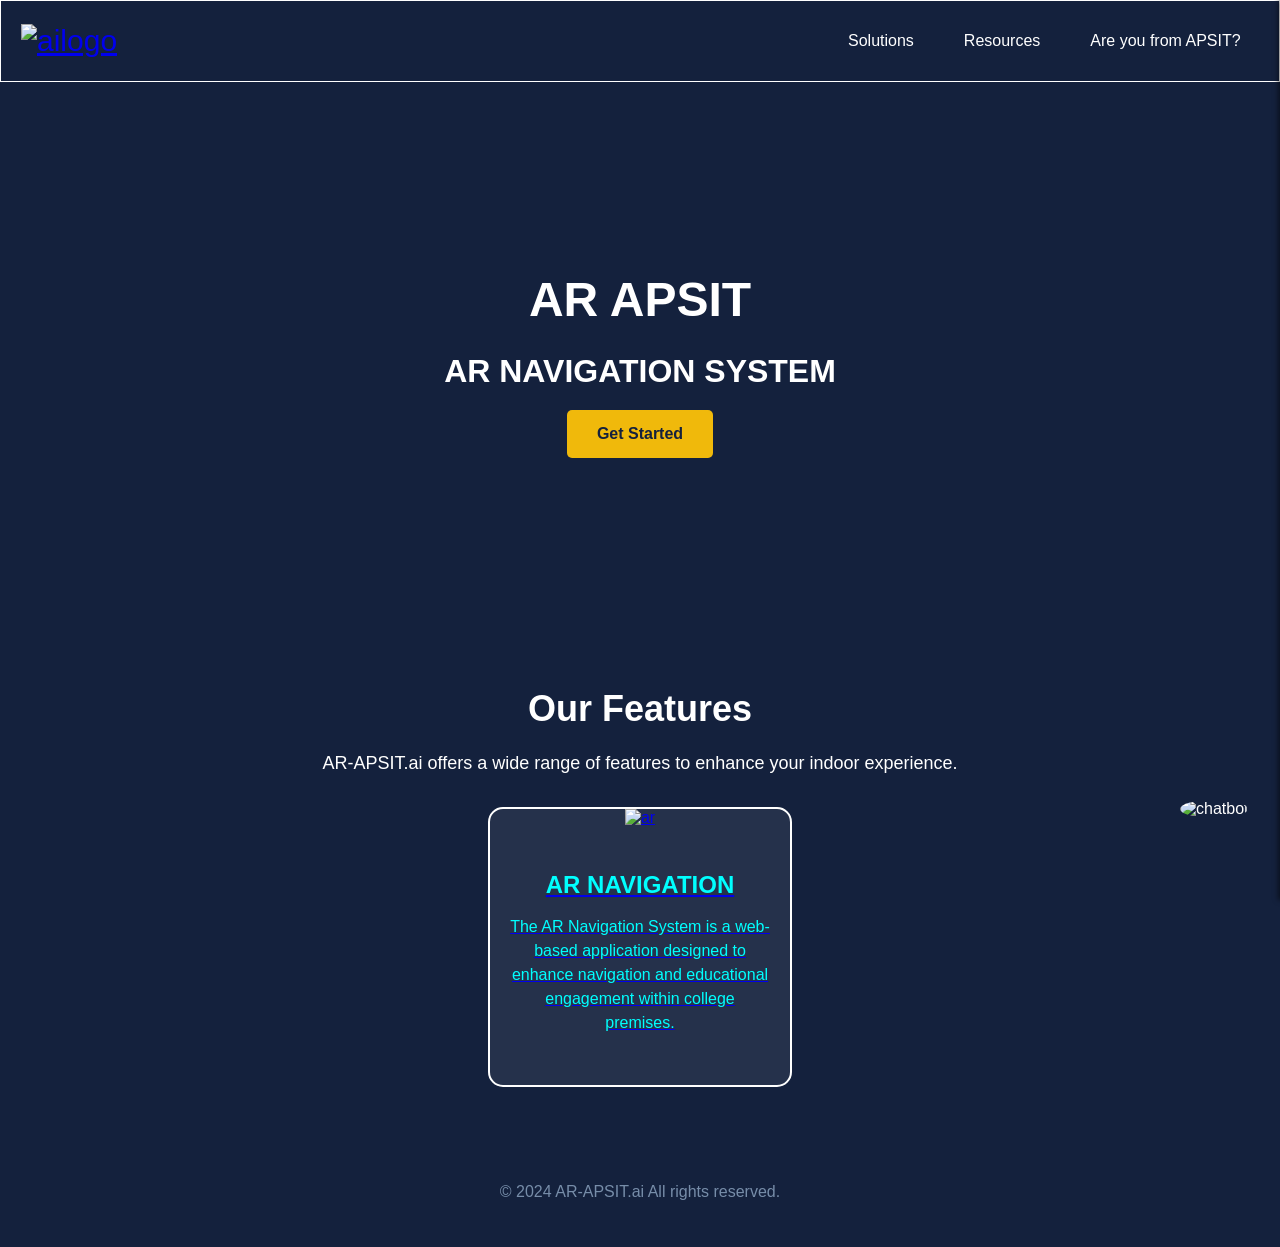
==== Website/dashboard.html @ 57c73254 "Add files via upload" ====
<!DOCTYPE html>
<html lang="en">

<head>
    <meta charset="UTF-8">
    <meta http-equiv="X-UA-Compatible" content="IE=edge">
    <meta name="viewport" content="width=device-width, initial-scale=1.0">
    <title>AR-APSIT.ai</title>
    <link rel="stylesheet" href="style.css">
    <script src="auth.js" defer type="module"></script>
</head>

<body>
    <header>
        <div class="logo">
            <a href="dashboard.html" target="_blank">
                <img src="apsit.png" alt="ailogo" style="cursor: pointer;">
            </a>
        </div>
        <nav>
            <ul class="nav">
                <li>Solutions
                    <ul type="none">
                        <li><a href="#">Overview</a></li>
                        <li><a href="#">IndoorMaps</a></li>
                    </ul>
                </li>
                <li>Resources
                    <ul type="none">
                        <li><a href="#">FAQ</a></li>
                        <li><a href="#">Community</a></li>
                        <li><a href="#">Tutorials</a></li>
                    </ul>
                </li>
                <li>
                    <a href="#" id="profile-btn">Are you from APSIT?</a>
                </li>
            </ul>
        </nav>
    </header>

    <div id="sidebar" class="sidebar">
        <div class="sidebar-header">
            <button id="close-btn">&times;</button>
            <div class="profile-info">
                <img src="profileicon.png" alt="Profile" class="profile-img">
                <p id="user-info"></p>
            </div>
        </div>
        <ul class="sidebar-menu">
            <li><a href="signin.html">Signout</a></li>
        </ul>
    </div>

    <section class="section1">
        <h1>AR APSIT</h1>
        <h2>AR NAVIGATION SYSTEM</h2>
        <a href="#" class="button" onclick="scrollToFeatures()">Get Started</a>
    </section>

    <section class="section2" id="features">
        <h2>Our Features</h2>
        <p>
            AR-APSIT.ai offers a wide range of features to enhance your indoor experience.
        </p>
        <div class="container">
            <a href="http://127.0.0.1:8000/" target="_blank" class="feature-block" style="display: none;">
                <div class="feature-image">
                    <img src="bookicon.png" alt="apsitwiki">
                </div>
                <div class="feature-details">
                    <h3>APSIT-WIKI</h3>
                    <p>APSITwiki is an online platform dedicated to providing comprehensive academic resources for students of APSIT.</p>
                </div>
            </a>

            <a href="https://didfu.github.io" target="_blank" class="feature-block">
                <div class="feature-image">
                    <img src="ar.png" alt="ar">
                </div>
                <div class="feature-details">
                    <h3>AR NAVIGATION</h3>
                    <p>The AR Navigation System is a web-based application designed to enhance navigation and educational engagement within college premises.</p>
                </div>
            </a>
        </div>
    </section>

    <section class="chatbot" onclick="toggleChatbot()">
        <img src="chatbot.png" alt="chatbot" />
    </section>

    <div class="chatbox" id="chatbox">
        <div class="chatbox-header">Chat with us!</div>
        <div class="chatbox-messages" id="chatbox-messages">
            <div class="question" onclick="sendMessage('hi')">Hi</div>
            <hr>
            <div class="question" onclick="sendMessage('how are you')">How are you?</div>
            <hr>
            <div class="question" onclick="sendMessage('what is your name')">What is your name?</div>
            <hr>
            <div class="question" onclick="sendMessage('start navigation')">Start Navigation</div>
            <hr>
            <div class="question" onclick="sendMessage('nearest restrooms')">Nearest Restrooms</div>
            <hr>
            <div class="question" onclick="sendMessage('find the main entrance')">Find the Main Entrance</div>
            <hr>
            <div class="question" onclick="sendMessage('landmarks near me')">Landmarks Near Me</div>
            <hr>
            <div class="question" onclick="sendMessage('time to reach my destination')">Time to Reach My Destination</div>
            <hr>
            <div class="question" onclick="sendMessage('shortcut to the library')">Shortcut to the Library</div>
            <hr>
            <div class="question" onclick="sendMessage('way to the cafeteria')">Way to the Cafeteria</div>
            <hr>
            <div class="question" onclick="sendMessage('help finding the conference room')">Help Finding the Conference Room</div>
            <hr>
            <div class="question" onclick="sendMessage('find a charging station')">Find a Charging Station</div>
            <hr>
            <div class="question" onclick="sendMessage('is there an elevator nearby')">Is There an Elevator Nearby</div>
            <hr>
            <div class="question" onclick="sendMessage('bye')">Bye</div>
            <hr>
        </div>
    </div>

    <footer class="footer">
        <p>&copy; 2024 AR-APSIT.ai All rights reserved.</p>
    </footer>

  <script>
    document.getElementById('profile-btn').addEventListener('click', function () {
        document.getElementById('sidebar').classList.add('open');
      });
      
      document.getElementById('close-btn').addEventListener('click', function () {
        document.getElementById('sidebar').classList.remove('open');
      });

    function toggleChatbot() {
      const chatbox = document.getElementById("chatbox");
      chatbox.style.display = chatbox.style.display === "none" ? "flex" : "none";
    }

    function scrollToFeatures() {
      const featuresSection = document.getElementById("features");
      featuresSection.scrollIntoView({
        behavior: "smooth",
        block: "center",
      });

      // Add a slight delay before adjusting the scroll to ensure scrollIntoView completes
      setTimeout(() => {
        // Adjust the scroll position by adding an offset (positive value scrolls down more)
        window.scrollBy(0, 75); // Adjust 50 to a higher or lower number as needed
      }, 500); // Delay to match the smooth scrolling duration
    }

    function toggleChatbot() {
      const chatbox = document.getElementById("chatbox");
      chatbox.style.display = chatbox.style.display === "none" ? "flex" : "none";
    }
    const express = require('express');

    app.listen(3000, "127.0.0.1");
    console.log(app);
// e.g.
    function getResponse(userMessage) {
      const responses = {
        "hi": "Hello! How can I help you today?",
        "how are you": "I'm just a bot, but I'm doing well. How about you?",
        "what is your name": "I'm a chatbot. I don't have a name, but you can call me Chatbot.",
        "start navigation": "To start navigation, please enter your current location and your destination.",
        "nearest restrooms": "Sure! Please allow me access to your current location, and I'll show you the nearest restrooms.",
        "find the main entrance": "The main entrance is marked with a large blue arrow in the AR view. Just follow the arrow to reach the main entrance.",
        "landmarks near me": "I can help with that! Let me access your location to show nearby landmarks on your AR view.",
        "time to reach my destination": "Based on your current location and the destination, it should take approximately 10 minutes on foot.",
        "shortcut to the library": "Yes, there is a shortcut. Follow the highlighted path in your AR view to take the quickest route to the library.",
        "way to the cafeteria": "Sure! Follow the green path in your AR view to reach the cafeteria.",
        "help finding the conference room": "No problem! Just enter the name or number of the conference room, and I will guide you there.",
        "find a charging station": "There are charging stations located throughout the building. Let me show them in your AR view.",
        "is there an elevator nearby": "Yes, there's an elevator close to you. Follow the yellow path in your AR view to reach it.",
        "bye": "Goodbye! Have a great day!"
      };

      return responses[userMessage.toLowerCase()] || "Sorry, I don't understand that. Can you please rephrase?";
    }

    function sendMessage(userMessage) {
      const messages = document.getElementById("chatbox-messages");

      // Display the user's message
      const userMessageElement = document.createElement("div");
      userMessageElement.textContent = "You: " + userMessage;
      messages.appendChild(userMessageElement);

      // Get the bot's response
      const botMessage = getResponse(userMessage);

      // Display the bot's response
      const botMessageElement = document.createElement("div");
      botMessageElement.textContent = "Bot: " + botMessage;
      messages.appendChild(botMessageElement);

      // Scroll to the bottom of the messages
      messages.scrollTop = messages.scrollHeight;

      // Close the chat on "bye"
      if (userMessage.toLowerCase() === 'bye') {
        setTimeout(() => {
          toggleChatbot(); // Close chatbox after a delay
        }, 1000);
      }
    }
  </script>
</body>

</html>
---- Website/style.css ----
body {
  font-family: sans-serif;
  margin: 0;
  padding: 0;
  background-color: #14213d;
  color: white;
}

header {
  padding: 0;
  height: 80px;
  background-color: #14213d;
  display: flex;
  justify-content: space-between;
  align-items: center;
  border: 1px solid white;
}

.logo {
  display: flex;
  align-items: center;
  font-size: 30px;
}

.logo img {
  margin-left: 20px;
  width: 80px;

}

.nav {
  display: flex;
  gap: 50px;
  list-style: none;
  margin: 0;
  padding: 0;
  margin-right: 3vw;
}

.nav li {
  position: relative;
}

nav li:hover{
  color: #f0b90b;
}

.nav li a {
  text-decoration: none;
  color: white;
  display: flex;
  align-items: center;
}

.nav li a:hover {
  color: #f0b90b;
}

.nav li ul {
  display: none;
  position: absolute;
  top: 100%;
  left: 0;
  padding: 10px 0;
  border-radius: 5px;
  width: 100px;
  background-color: white;
  text-align: center;
  z-index: 10;
}

.nav li:hover ul {
  display: block;
}

.nav li ul li {
  padding: 10px 15px;
}

.nav li ul li a {
  color: black;
}

.nav li ul li a:hover {
  color: #f0b90b;
}

.sidebar {
  position: fixed;
  top: 0;
  right: -300px; /* Initially hidden off-screen */
  width: 300px;
  height: 100vh;
  box-shadow: -2px 0 5px rgba(0, 0, 0, 0.5);
  transition: right 0.3s ease;
  z-index: 1000;
  color: #fff;
  background-color: #14213d;
  overflow-y: auto; 
}

.sidebar-header {
  padding: 20px;
  display: flex;
  justify-content: space-between;
  align-items: center;
  border-bottom: 1px solid rgba(255, 255, 255, 0.1);
}

#close-btn {
  background: none;
  border: none;
  color: #fff;
  font-size: 20px;
  cursor: pointer;
}

.profile-info {
  text-align: center;
  margin-top: 10px;
}

.profile-img {
  border-radius: 50%;
  width: 60px;
  height: 60px;
  margin-bottom: 10px;
  border: 2px solid #fff; 
}

.sidebar-menu {
  list-style: none;
  padding: 0;
  margin: 0;
}

.sidebar-menu li {
  padding: 15px 20px;
  border-bottom: 1px solid #444;
}

.sidebar-menu li a {
  color: #fff;
  text-decoration: none;
  display: block;
  font-size: 16px;
}

.sidebar-menu li a:hover {
  background-color: #444;
  border-radius: 5px;
}

/* Open sidebar state */
.sidebar.open {
  right: 0;
}

.section1 {
  padding: 150px 0;
  text-align: center;
}

.section1 h1 {
  font-size: 48px;
  font-weight: bold;
  margin-bottom: 20px;
}

.section1 h2 {
  font-size: 32px;
  margin-bottom: 20px;
}

.section1 p {
  font-size: 18px;
  line-height: 1.5;
  margin-bottom: 30px;
}

.button {
  display: inline-block;
  padding: 15px 30px;
  background-color: #f0b90b;
  color: #14213d;
  text-decoration: none;
  border-radius: 5px;
  font-weight: bold;
  transition: background-color 0.3s ease;
}

.button:hover {
  background-color: #ffc107;
}

.section2 {
  text-align: center;
  padding: 50px 0;
}

.section2 h2 {
  font-size: 36px;
  font-weight: bold;
  margin-bottom: 20px;
}

.section2 p {
  font-size: 18px;
  line-height: 1.5;
  margin-bottom: 30px;
}

.container {
  display: flex;
  flex-wrap: wrap;
  justify-content: center;
  gap: 30px;
}

.feature-block {
  text-align: center;
  border: 2px solid white;
  border-radius: 15px;
  overflow: hidden;
  width: 300px;
  transition: transform 0.3s ease;
  background-color: #ffffff12;
}

.feature-block:hover {
  transform: translateY(-10px);
}

.feature-image img {
  width: 100%;
  height: 200px;
  object-fit: cover;
}

.feature-details {
  padding: 20px;
  color: aqua;
}

.feature-details h3 {
  font-size: 24px;
  margin-bottom: 10px;
}

.feature-details p {
  font-size: 16px;
  line-height: 1.5;
}

.section3 {
  display: flex;
  align-items: center;
  justify-content: center;
  margin-top: 150px;
}

.section3 img {
  margin-left: 50px;
  border-radius: 10px;
}

.section3 div {
  font-size: 25px;
  margin-left: 50px;
}

.chatbot {
  position: fixed;
  right: 20px;
  bottom: 20px;
  width: 80px;
  height: 80px;
  cursor: pointer;
}

.chatbot img {
  width: 100%;
  height: 100%;
  border-radius: 50%;
}

.chatbox {
  position: fixed;
  right: 140px;
  bottom: 20px;
  width: 300px;
  height: 400px;
  background-color: white;
  color: black;
  border-radius: 10px;
  display: none;
  flex-direction: column;
  box-shadow: 0 0 10px rgba(0, 0, 0, 0.2);
}

.chatbox-header {
  padding: 10px;
  background-color: #5783db;
  color: white;
  text-align: center;
  border-top-left-radius: 10px;
  border-top-right-radius: 10px;
}

.chatbox-messages {
  flex: 1;
  padding: 10px;
  overflow-y: auto;
}

.chatbox-input {
  display: flex;
  border-top: 1px solid #ccc;
}

.chatbox-input input {
  flex: 1;
  padding: 10px;
  border: none;
  border-bottom-left-radius: 10px;
}

.chatbox-input button {
  padding: 10px;
  background-color: #5783db;
  color: white;
  border: none;
  cursor: pointer;
  border-bottom-right-radius: 10px;
}

.chatbox-input button:hover {
  background-color: #f0b90b;
}

.question {
  background-color: grey;
  margin: -6px 0;
  padding: 8px;
  cursor: pointer;
}

.footer {
  padding: 30px 0;
  background-color: #14213d;
  text-align: center;
}

.footer p {
  color: #778da9;
}

#login {
  background-color: white;
  color: black;
  border: 2px solid white;
  border-radius: 10px;
  padding: 5px 15px;
  margin-right: 10px;
  text-decoration: none;
}

#login:hover {
  color: #f0b90b;
}
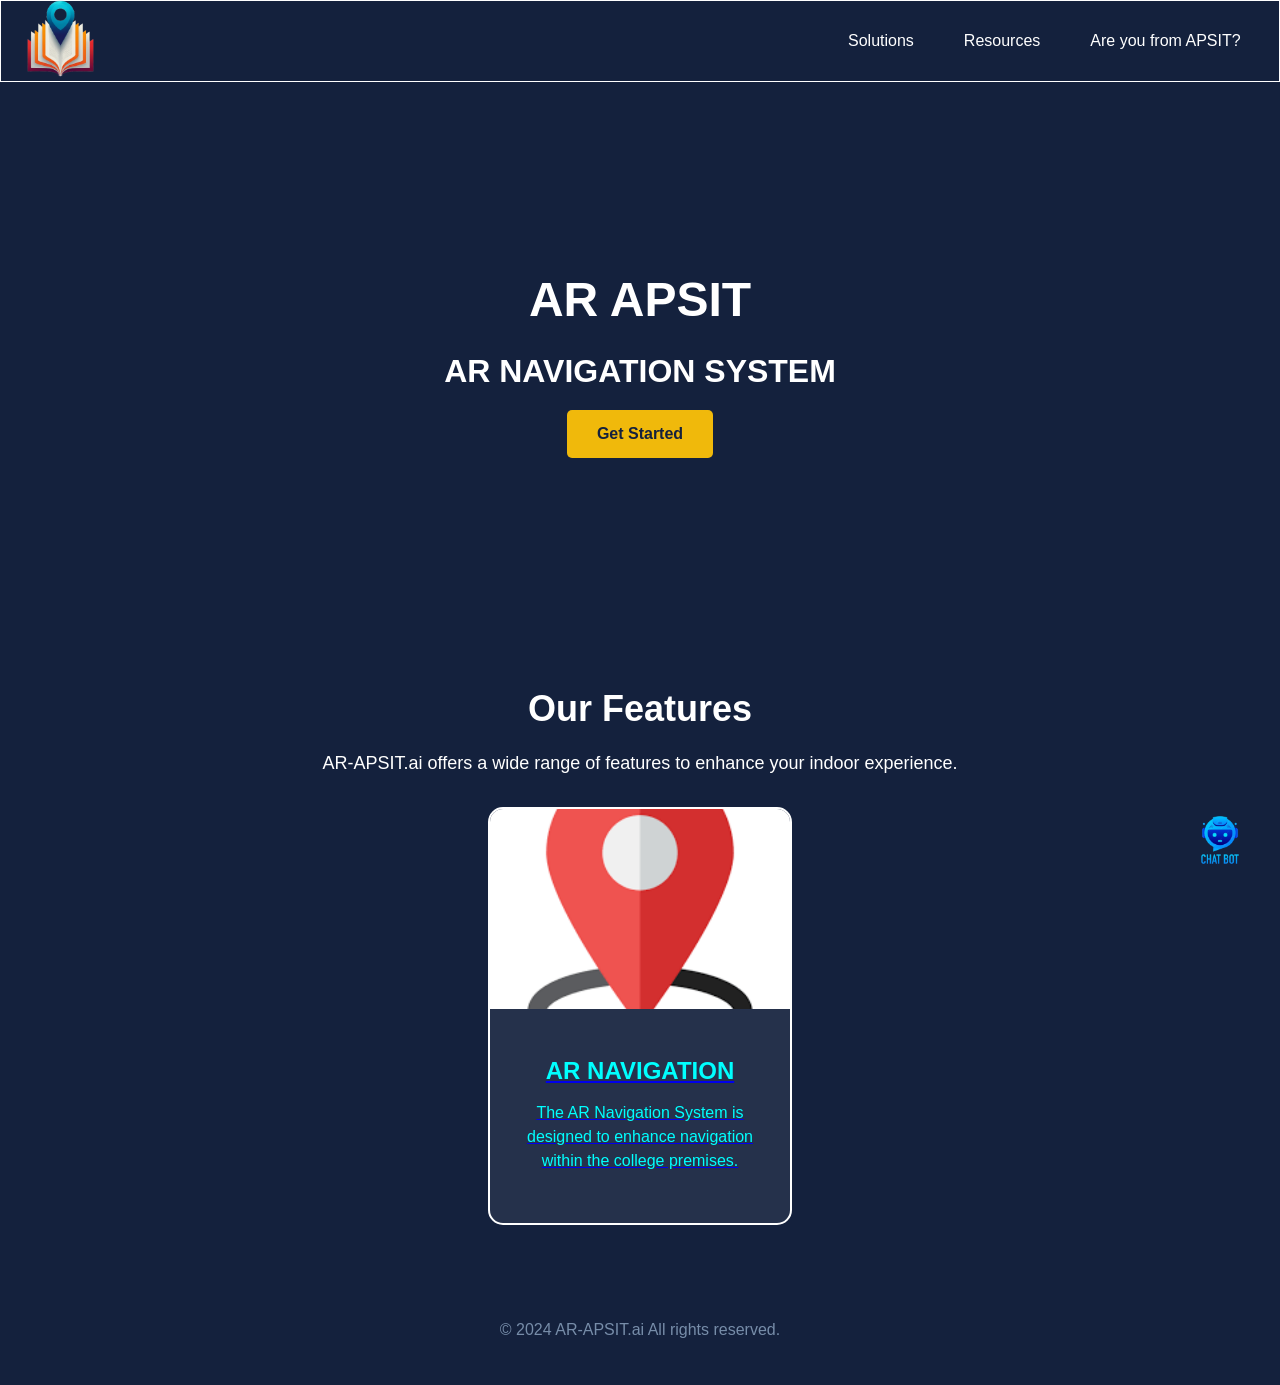
==== commit ab969972: "Add files via upload" ====
--- a/Website/dashboard.html
+++ b/Website/dashboard.html
@@ -2,139 +2,143 @@
 <html lang="en">
 
 <head>
-    <meta charset="UTF-8">
-    <meta http-equiv="X-UA-Compatible" content="IE=edge">
-    <meta name="viewport" content="width=device-width, initial-scale=1.0">
-    <title>AR-APSIT.ai</title>
-    <link rel="stylesheet" href="style.css">
-    <script src="auth.js" defer type="module"></script>
+  <meta charset="UTF-8">
+  <meta name="viewport" content="width=device-width, initial-scale=1.0">
+  <title>Dashboard</title>
+  <link rel="stylesheet" href="style.css">
 </head>
 
 <body>
-    <header>
-        <div class="logo">
-            <a href="dashboard.html" target="_blank">
-                <img src="apsit.png" alt="ailogo" style="cursor: pointer;">
-            </a>
+
+  <header>
+    <div class="logo">
+      <a href="dashboard.html" target="_blank">
+        <img src="../images/apsit.png" alt="ailogo" style="cursor: pointer;">
+      </a>
+    </div>
+    <nav>
+      <ul class="nav">
+        <li>Solutions
+          <ul type="none">
+            <li><a href="#">Overview</a></li>
+            <li><a href="#">IndoorMaps</a></li>
+          </ul>
+        </li>
+        <li>Resources
+          <ul type="none">
+            <li><a href="#">FAQ</a></li>
+            <li><a href="#">Community</a></li>
+            <li><a href="#">Tutorials</a></li>
+          </ul>
+        </li>
+        <li>
+          <a href="../Website/signin.html" id="profile-btn">Are you from APSIT?</a>
+        </li>
+      </ul>
+    </nav>
+  </header>
+
+  <section class="section1">
+    <h1>AR APSIT</h1>
+    <h2>AR NAVIGATION SYSTEM</h2>
+    <a href="#" class="button" onclick="scrollToFeatures()">Get Started</a>
+  </section>
+
+  <section class="section2" id="features">
+    <h2>Our Features</h2>
+    <p>AR-APSIT.ai offers a wide range of features to enhance your indoor experience.</p>
+
+    <div class="container">
+      <!-- AR Navigation feature available to all -->
+      <a href="https://didfu.github.io" target="_blank" class="feature-block">
+        <div class="feature-image">
+          <img src="../images/ar.png" alt="ar">
         </div>
-        <nav>
-            <ul class="nav">
-                <li>Solutions
-                    <ul type="none">
-                        <li><a href="#">Overview</a></li>
-                        <li><a href="#">IndoorMaps</a></li>
-                    </ul>
-                </li>
-                <li>Resources
-                    <ul type="none">
-                        <li><a href="#">FAQ</a></li>
-                        <li><a href="#">Community</a></li>
-                        <li><a href="#">Tutorials</a></li>
-                    </ul>
-                </li>
-                <li>
-                    <a href="#" id="profile-btn">Are you from APSIT?</a>
-                </li>
-            </ul>
-        </nav>
-    </header>
-
-    <div id="sidebar" class="sidebar">
-        <div class="sidebar-header">
-            <button id="close-btn">&times;</button>
-            <div class="profile-info">
-                <img src="profileicon.png" alt="Profile" class="profile-img">
-                <p id="user-info"></p>
-            </div>
+        <div class="feature-details">
+          <h3>AR NAVIGATION</h3>
+          <p>The AR Navigation System is designed to enhance navigation within the college premises.</p>
         </div>
-        <ul class="sidebar-menu">
-            <li><a href="signin.html">Signout</a></li>
-        </ul>
+      </a>
+
+      <!-- APSIT-Wiki link shown only to authenticated users -->
+      <div id="wiki-feature" style="display: none;">
+        <a href="http://127.0.0.1:8000/dashboard" target="_blank" class="feature-block" id="wiki-link">
+          <div class="feature-image">
+            <img src="../images/bookicon.png" alt="apsitwiki">
+          </div>
+          <div class="feature-details">
+            <h3>APSIT-WIKI</h3>
+            <p>APSITwiki is an online platform dedicated to providing academic resources for APSIT students.</p>
+          </div>
+        </a>
+      </div>
     </div>
-
-    <section class="section1">
-        <h1>AR APSIT</h1>
-        <h2>AR NAVIGATION SYSTEM</h2>
-        <a href="#" class="button" onclick="scrollToFeatures()">Get Started</a>
-    </section>
-
-    <section class="section2" id="features">
-        <h2>Our Features</h2>
-        <p>
-            AR-APSIT.ai offers a wide range of features to enhance your indoor experience.
-        </p>
-        <div class="container">
-            <a href="http://127.0.0.1:8000/" target="_blank" class="feature-block" style="display: none;">
-                <div class="feature-image">
-                    <img src="bookicon.png" alt="apsitwiki">
-                </div>
-                <div class="feature-details">
-                    <h3>APSIT-WIKI</h3>
-                    <p>APSITwiki is an online platform dedicated to providing comprehensive academic resources for students of APSIT.</p>
-                </div>
-            </a>
-
-            <a href="https://didfu.github.io" target="_blank" class="feature-block">
-                <div class="feature-image">
-                    <img src="ar.png" alt="ar">
-                </div>
-                <div class="feature-details">
-                    <h3>AR NAVIGATION</h3>
-                    <p>The AR Navigation System is a web-based application designed to enhance navigation and educational engagement within college premises.</p>
-                </div>
-            </a>
-        </div>
-    </section>
-
-    <section class="chatbot" onclick="toggleChatbot()">
-        <img src="chatbot.png" alt="chatbot" />
-    </section>
-
-    <div class="chatbox" id="chatbox">
-        <div class="chatbox-header">Chat with us!</div>
-        <div class="chatbox-messages" id="chatbox-messages">
-            <div class="question" onclick="sendMessage('hi')">Hi</div>
-            <hr>
-            <div class="question" onclick="sendMessage('how are you')">How are you?</div>
-            <hr>
-            <div class="question" onclick="sendMessage('what is your name')">What is your name?</div>
-            <hr>
-            <div class="question" onclick="sendMessage('start navigation')">Start Navigation</div>
-            <hr>
-            <div class="question" onclick="sendMessage('nearest restrooms')">Nearest Restrooms</div>
-            <hr>
-            <div class="question" onclick="sendMessage('find the main entrance')">Find the Main Entrance</div>
-            <hr>
-            <div class="question" onclick="sendMessage('landmarks near me')">Landmarks Near Me</div>
-            <hr>
-            <div class="question" onclick="sendMessage('time to reach my destination')">Time to Reach My Destination</div>
-            <hr>
-            <div class="question" onclick="sendMessage('shortcut to the library')">Shortcut to the Library</div>
-            <hr>
-            <div class="question" onclick="sendMessage('way to the cafeteria')">Way to the Cafeteria</div>
-            <hr>
-            <div class="question" onclick="sendMessage('help finding the conference room')">Help Finding the Conference Room</div>
-            <hr>
-            <div class="question" onclick="sendMessage('find a charging station')">Find a Charging Station</div>
-            <hr>
-            <div class="question" onclick="sendMessage('is there an elevator nearby')">Is There an Elevator Nearby</div>
-            <hr>
-            <div class="question" onclick="sendMessage('bye')">Bye</div>
-            <hr>
-        </div>
+  </section>
+
+  <section class="chatbot" onclick="toggleChatbot()">
+    <img src="../images/chatbot.png" alt="chatbot" />
+  </section>
+
+  <div class="chatbox" id="chatbox">
+    <div class="chatbox-header">Chat with us!</div>
+    <div class="chatbox-messages" id="chatbox-messages">
+      <!-- Predefined chat options -->
+      <div class="question" onclick="sendMessage('hi')">Hi</div>
+      <hr>
+      <div class="question" onclick="sendMessage('how are you')">How are you?</div>
+      <hr>
+      <div class="question" onclick="sendMessage('what is your name')">What is your name?</div>
+      <hr>
+      <div class="question" onclick="sendMessage('start navigation')">Start Navigation</div>
+      <hr>
+      <div class="question" onclick="sendMessage('nearest restrooms')">Nearest Restrooms</div>
+      <hr>
+      <div class="question" onclick="sendMessage('find the main entrance')">Find the Main Entrance</div>
+      <hr>
+      <div class="question" onclick="sendMessage('landmarks near me')">Landmarks Near Me</div>
+      <hr>
+      <div class="question" onclick="sendMessage('time to reach my destination')">Time to Reach My Destination</div>
+      <hr>
+      <div class="question" onclick="sendMessage('shortcut to the library')">Shortcut to the Library</div>
+      <hr>
+      <div class="question" onclick="sendMessage('way to the cafeteria')">Way to the Cafeteria</div>
+      <hr>
+      <div class="question" onclick="sendMessage('help finding the conference room')">Help Finding the Conference Room
+      </div>
+      <hr>
+      <div class="question" onclick="sendMessage('find a charging station')">Find a Charging Station</div>
+      <hr>
+      <div class="question" onclick="sendMessage('is there an elevator nearby')">Is There an Elevator Nearby</div>
+      <hr>
+      <div class="question" onclick="sendMessage('bye')">Bye</div>
+      <hr>
     </div>
-
-    <footer class="footer">
-        <p>&copy; 2024 AR-APSIT.ai All rights reserved.</p>
-    </footer>
+  </div>
+
+  <footer class="footer">
+    <p>&copy; 2024 AR-APSIT.ai All rights reserved.</p>
+  </footer>
 
   <script>
-    document.getElementById('profile-btn').addEventListener('click', function () {
-        document.getElementById('sidebar').classList.add('open');
-      });
-      
-      document.getElementById('close-btn').addEventListener('click', function () {
-        document.getElementById('sidebar').classList.remove('open');
+    // Check if the user is authenticated
+    fetch('http://localhost:3000/check-auth', {
+      method: 'GET',
+      headers: {
+        'Authorization': `Bearer ${localStorage.getItem('jwtToken')}`
+      }
+    })
+      .then(response => response.json())
+      .then(data => {
+        console.log('Is Authenticated:', data.isAuthenticated);
+        if (data.isAuthenticated) {
+          document.getElementById('wiki-feature').style.display = 'block';
+        } else {
+          document.getElementById('wiki-feature').style.display = 'none';
+        }
+      })
+      .catch(error => {
+        console.error('Error:', error);
+        document.getElementById('wiki-feature').style.display = 'none';
       });
 
     function toggleChatbot() {
@@ -156,15 +160,6 @@
       }, 500); // Delay to match the smooth scrolling duration
     }
 
-    function toggleChatbot() {
-      const chatbox = document.getElementById("chatbox");
-      chatbox.style.display = chatbox.style.display === "none" ? "flex" : "none";
-    }
-    const express = require('express');
-
-    app.listen(3000, "127.0.0.1");
-    console.log(app);
-// e.g.
     function getResponse(userMessage) {
       const responses = {
         "hi": "Hello! How can I help you today?",
@@ -195,24 +190,16 @@
       messages.appendChild(userMessageElement);
 
       // Get the bot's response
-      const botMessage = getResponse(userMessage);
-
-      // Display the bot's response
+      const botResponse = getResponse(userMessage);
       const botMessageElement = document.createElement("div");
-      botMessageElement.textContent = "Bot: " + botMessage;
+      botMessageElement.textContent = "Bot: " + botResponse;
       messages.appendChild(botMessageElement);
 
-      // Scroll to the bottom of the messages
+      // Scroll to the bottom of the chatbox
       messages.scrollTop = messages.scrollHeight;
-
-      // Close the chat on "bye"
-      if (userMessage.toLowerCase() === 'bye') {
-        setTimeout(() => {
-          toggleChatbot(); // Close chatbox after a delay
-        }, 1000);
-      }
     }
   </script>
+
 </body>
 
 </html>
